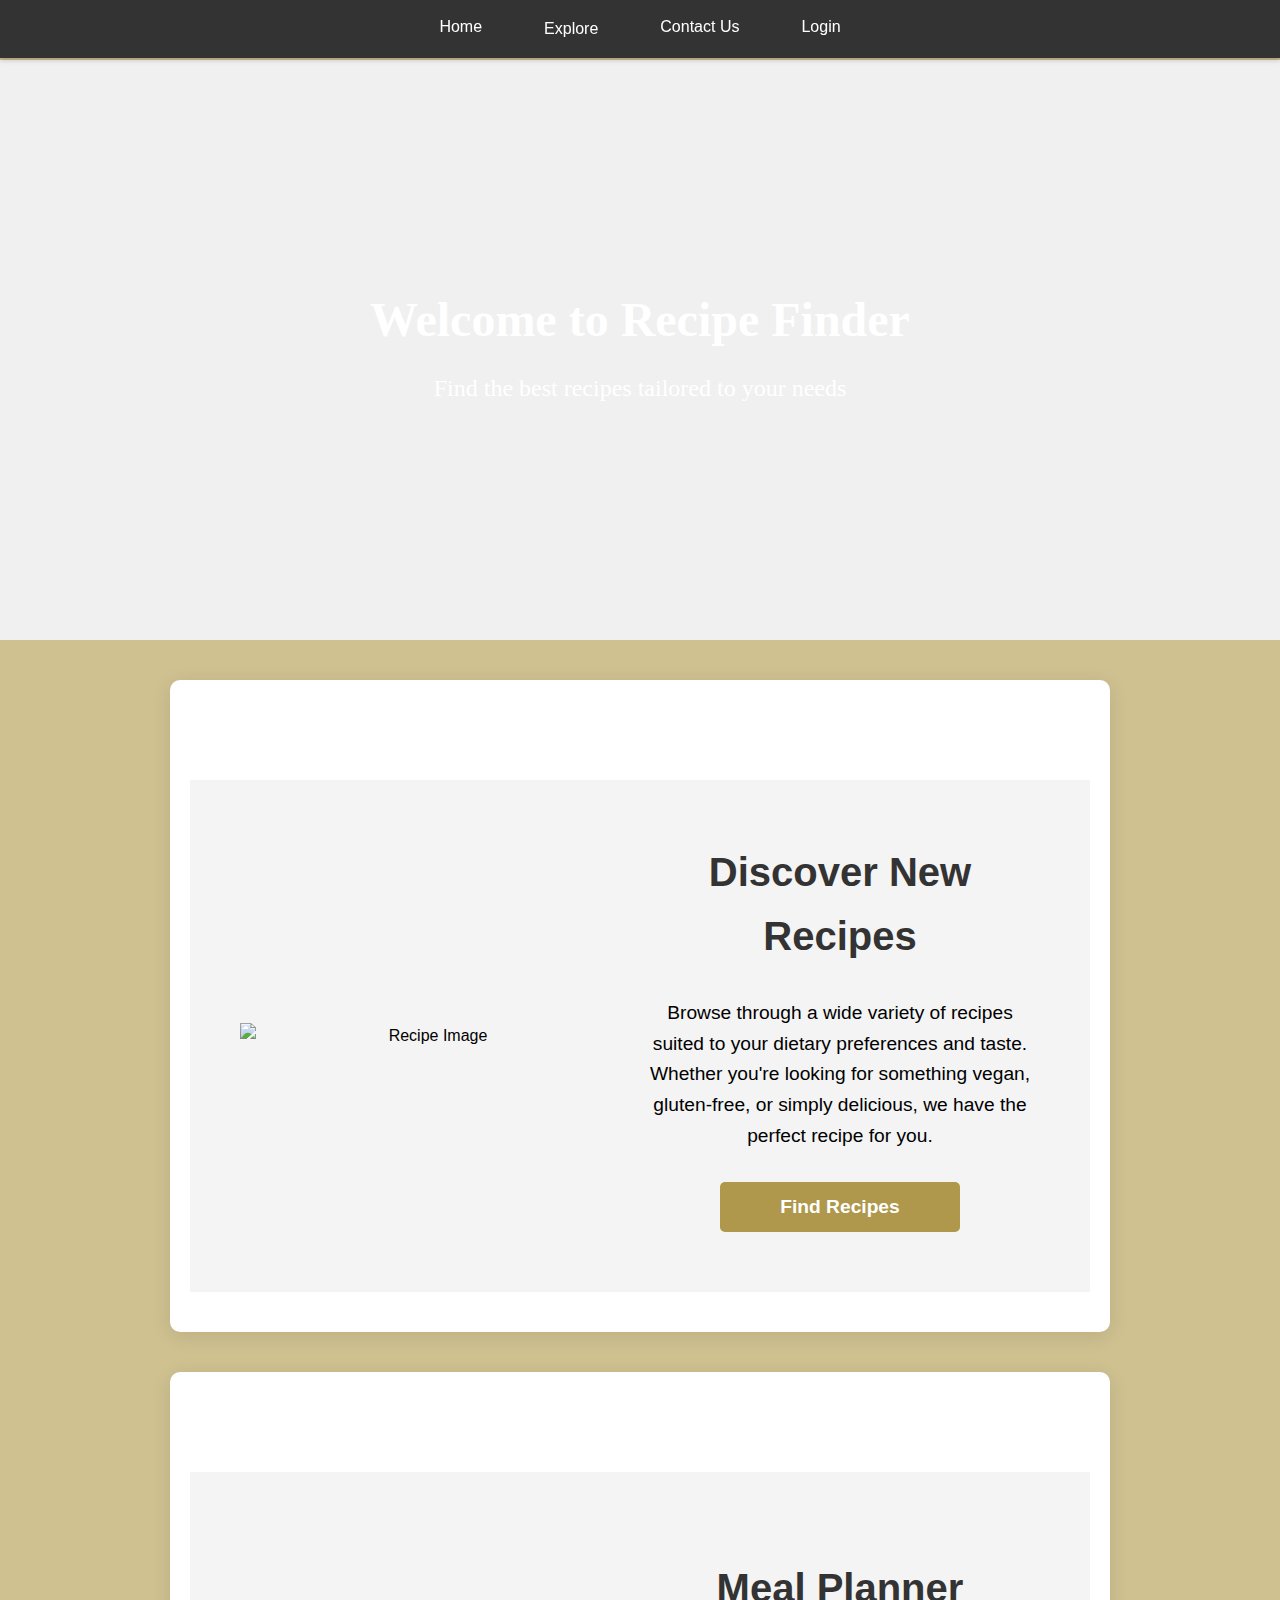
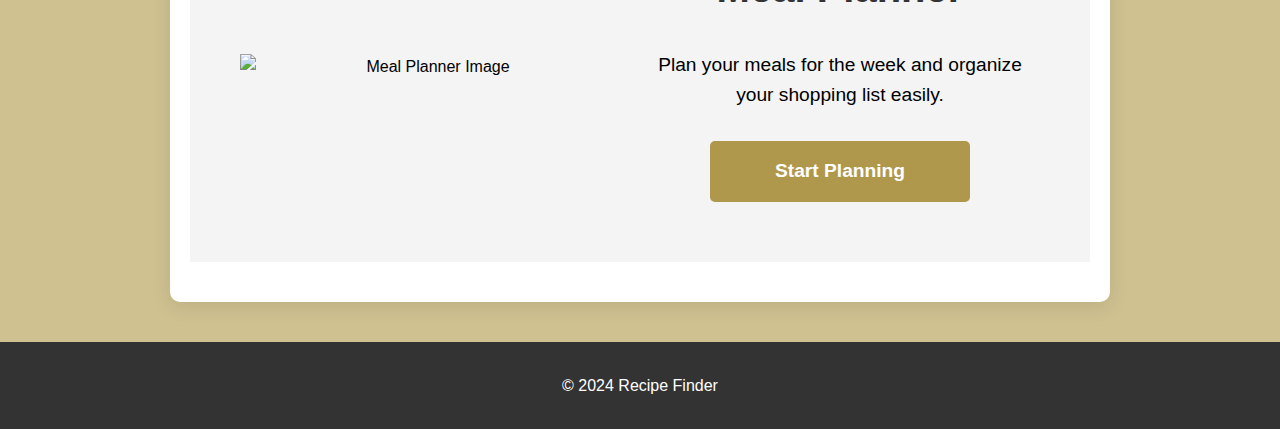
==== index.html @ 9f0b710c "Add files via upload" ====
<!DOCTYPE html>
<html lang="en">
<head>
    <meta charset="UTF-8">
    <meta name="viewport" content="width=device-width, initial-scale=1.0">
    <title>Recipe Finder Website</title>
    <link rel="stylesheet" href="styles.css">
    <link rel="stylesheet" href="https://cdnjs.cloudflare.com/ajax/libs/font-awesome/6.0.0-beta3/css/all.min.css"> <!-- Updated link -->
</head>

<body>
    <!-- Navigation Bar -->
    <nav>
        <ul>
            <li><a href="index.html">Home</a></li>
            <li class="dropdown">
                <a href="javascript:void(0)" class="dropbtn">Explore</a>
                <div class="dropdown-content">
                    <a href="find-recipe.html">Find Recipe</a>
                    <a href="meal-planner.html">Meal Planner</a>
                </div>
            </li>
            
            <li><a href="contact-us.html">Contact Us</a></li>
            <li><a href="signin.html">Login</a></li>
            
        </ul>
    </nav>

    <!-- Cover Section -->
    <header class="cover">
        <h1>Welcome to Recipe Finder</h1>
        <p>Find the best recipes tailored to your needs</p>
    </header>
    
    <main>
        <!-- Section with image on the left for "Find Recipe" -->
        <section id="find-recipe-section">
            <div class="info-with-image">
                <img src="images/recipe-image.jpg" alt="Recipe Image">
                <div class="info-text">
                    <h2>Discover New Recipes</h2>
                    <p>Browse through a wide variety of recipes suited to your dietary preferences and taste. Whether you're looking for something vegan, gluten-free, or simply delicious, we have the perfect recipe for you.</p>
                    <a href="find-recipe.html" class="btn">Find Recipes</a>
                </div>
            </div>
        </section>

        <!-- Meal Planner Section with image on the right -->
        <section id="meal-planner-section">
            <div class="info-with-image">
                <div class="info-text">
                    <h2>Meal Planner</h2>
                    <p>Plan your meals for the week and organize your shopping list easily.</p>
                    <a href="meal-planner.html" class="btn">Start Planning</a>
                </div>
                <img src="images/meal-planner-image.jpg" alt="Meal Planner Image">
            </div>
           
        </section>
    </main>

    <footer>
        <p>&copy; 2024 Recipe Finder</p>
    </footer>
</body>
</html>
---- styles.css ----
/* General Styles */
body {
    font-family: Arial, sans-serif;
    margin: 0;
    padding: 0;
    line-height: 1.6;
    padding-top: 60px; /* Adjust depending on the navbar height */
    background-color: #cfc190;}

header {
    text-align: center;
    padding: 50px 20px; /* Adjust padding as needed */
    color: #ffffff;
    background-size: cover; /* Maintain cover size */
    background-position: center; 
    background-image: url('images/newcover.jpg'); /* Your cover image */
    height: 480px; /* Set desired height for longer cover */
}
.cover {
    display: flex;               /* Use flexbox */
    flex-direction: column;      /* Stack children vertically */
    justify-content: center;     /* Center content vertically */
    align-items: center;         /* Center content horizontally */
    height: 80vhvh;              /* Full viewport height */
    text-align: center;          /* Center text */
    background-color: #f0f0f0;  /* Optional: set a background color */
   font-family: Georgia, 'Times New Roman', Times, serif;
margin-bottom: 40px;
}

header h1 {
   
    font-size: 3rem;
    margin: 0;
}

header p {
    font-size: 1.5rem;
    margin: 10px 0;
}


/* Fixed Navigation Bar */
nav {
    background-color: #333;
    position: fixed;
    top: 0;
    width: 100%;
    z-index: 1000;
    box-shadow: 0 2px 5px rgba(0, 0, 0, 0.2);
   
}

nav ul {
    list-style-type: none;
    margin: 0;
    padding: 0;
    display: flex;
    justify-content: center;
}

nav ul li {
    margin: 0 15px;
}




nav ul li a {
    display: block;
    color: white;
    text-align: center;
    padding: 14px 16px;
    text-decoration: none;
}

nav ul li a:hover {
    background-color: #111;
}

/* Section with Image on the Left for "Find Recipe" */
#find-recipe-section .info-with-image,
#meal-planner-section .info-with-image {
    display: flex;
    align-items: center;
    padding: 50px;
   
   
    background-color: #f4f4f4;
    gap: 20px; /* Ensure consistent spacing between image and text */
}


/* Images */
#find-recipe-section img,
#meal-planner-section img {
    width: 50%;
    height: auto;
}


/* Reverse layout for "Meal Planner" section */
#meal-planner-section .info-with-image {
    flex-direction: row-reverse;
}
#find-recipe-section {
    margin-top: 20px; /* Adjust the value as needed */
}

/* Meal Planner Section */
#meal-planner-section {
    padding:  100px 20px 40px; /* Padding adjusted for fixed navbar */
    max-width: 900px;
    margin: 0 auto;
    text-align: center;
    background-color: #fff;
    box-shadow: 0 4px 20px rgba(0, 0, 0, 0.1);
    border-radius: 10px;
    margin-top: 40px;
}

#meal-planner-section h2 {
    font-size: 2.5rem;
    color: #333;
    margin-bottom: 30px;
}

/* Ensure buttons and text styles are similar */
#meal-planner-section .btn {
    display: inline-block;
    padding: 15px 30px;
    margin: 10px;
    background-color: #af984c;
    color: white;
    text-decoration: none;
    border-radius: 5px;
    font-size: 1.2rem;
    font-weight: bold;
    transition: background-color 0.3s ease;
}


.info-text {
    max-width: 50%;
}

.info-text h2 {
    font-size: 2rem;
    margin-bottom: 20px;
}

.info-text p {
    font-size: 1.2rem;
    margin-bottom: 20px;
}

.info-text .btn {
    display: inline-block;
    padding: 10px 20px;
    background-color: #af984c;
    color: white;
    text-decoration: none;
    border-radius: 5px;
    font-weight: bold;
}

.info-text .btn:hover {
    background-color: #b9bb50;
}

/* Footer */
footer {
    background-color: #333;
    color: white;
    text-align: center;
    padding: 15px 0;
    margin-top: 40px;
}

/* Weekly Meal Planner Styles */
#weekly-meal-planner,
#daily-meal-planner {
    padding: 20px;
    max-width: 1000px;
    margin: 40px auto;
    background-color: #fff;
    border-radius: 8px;
    box-shadow: 0 2px 15px rgba(0, 0, 0, 0.1);
    text-align: center;
}

h2 {
    font-size: 2.5rem;
    margin-bottom: 30px;
    color: #333;
}

.week-planner,
.day-planner {
    display: grid;
    gap: 20px;
}

.week-planner {
    grid-template-columns: repeat(2, 1fr); /* Two columns for a more professional layout */
}

.day,
.meal {
    background-color: #f9f9f9;
    padding: 20px;
    border-radius: 10px;
    box-shadow: 0 1px 5px rgba(0, 0, 0, 0.2);
    display: flex;
    flex-direction: column;
    align-items: center;
    transition: transform 0.2s ease-in-out;
}

.day:hover,
.meal:hover {
    transform: scale(1.03); /* Slight scale effect on hover */
}

.day img,
.meal img {
    width: 100%;
    height: auto;
    border-radius: 10px;
    margin-bottom: 15px;
}

.day-content,
.meal-content {
    width: 100%;
}

.day-content h3,
.meal-content h3 {
    font-size: 1.8rem;
    margin-bottom: 10px;
    color: #af984c; /* Green for consistency */
}


/* Textarea */
textarea {
    width: 80%;
    height: 100px;
    padding: 10px;
    border-radius: 5px;
    border: 1px solid #ccc;
    resize: vertical; /* Allow vertical resize */
}

/* Button Styles */
button,
#search-btn {
    background-color: #af984c;
    color: white;
    padding: 12px 25px;
    border: none;
    border-radius: 5px;
    cursor: pointer;
    font-size: 1.2rem;
    margin-top: 30px;
    margin-bottom: 30px;
}

button:hover,
#search-btn:hover {
    background-color:#af984c;
}

/* Find Recipe Section */
#find-recipe-section {
    padding: 100px 20px 40px; /* Padding adjusted for fixed navbar */
    max-width: 900px;
    margin: 0 auto;
    text-align: center;
    background-color: #fff;
    box-shadow: 0 4px 20px rgba(0, 0, 0, 0.1);
    border-radius: 10px;
}

#find-recipe-section h2 {
    font-size: 2.5rem;
    color: #333;
    margin-bottom: 30px;
    margin-top: 10px;

}

/* Buttons for Plan for Today, Plan for Week, and Grocery List */
#meal-planner-section .btn {
    display: inline-block;
    padding: 15px 30px;
    margin: 10px;
    background-color: #af984c;
    color: white;
    text-decoration: none;
    border-radius: 5px;
    font-size: 1.2rem;
    font-weight: bold;
    transition: background-color 0.3s ease;
}





/* Search Form */
.search-container {
    display: flex;
    flex-direction: column;
    gap: 20px;
    margin-bottom: 30px;
}

#search-query,
#ingredient-input {
    width: 80%;
    padding: 15px;
    border: 1px solid #ccc;
    border-radius: 5px;
    font-size: 1rem;
    margin-top: 20px;
}

/* Filters */
#filters {
    margin-bottom: 30px;
    text-align: left;
    margin-left: 80px;
    font-family: Georgia, 'Times New Roman', Times, serif;
}

#filters label {
    font-size: 1.2rem;
    margin-right: 10px;
}

#diet-filter {
    padding: 10px;
    font-size: 1rem;
    border-radius: 5px;
    border: 1px solid #ccc;
}

/* Recipe Container */
#recipe-container {
    display: grid;
    grid-template-columns: repeat(3, 1fr);
    gap: 20px;
}

.recipe-card {
    background-color: #fff;
    border-radius: 8px;
    box-shadow: 0 2px 10px rgba(0, 0, 0, 0.1);
    overflow: hidden;
    transition: transform 0.2s ease-in-out;
}

.recipe-card:hover {
    transform: scale(1.05);
}

.recipe-card img {
    width: 100%;
    height: auto;
    border-bottom: 1px solid #ddd;
}

.recipe-card h3 {
    font-size: 1.5rem;
    margin: 10px;
}

.recipe-card p {
    font-size: 1rem;
    margin: 10px;
    color: #666;
}

/* Meal Plan and Grocery List Containers */
#meal-plan-container,
#grocery-list,
#grocery-list-section {
    margin-top: 20px;
    text-align: left;
    background-color: #fff;
    padding: 20px;
    border-radius: 8px;
    box-shadow: 0 2px 10px rgba(0, 0, 0, 0.1);
    max-width: 900px;
    margin: 20px auto;
    
}

#grocery-list-section h2 {
    text-align: center;
    color: #333;
    margin-bottom: 40px;
}

#grocery-list {
    list-style-type: none;
    padding: 0;
    margin: 0;
}

#grocery-list li {
    background-color: #f9f9f9;
    padding: 10px;
    border: 1px solid #ddd;
    border-radius: 5px;
    margin-bottom: 10px;
}

/* Dropdown Content (hidden by default) */
.dropdown-content {
    display: none;
    position: absolute;
    background-color: #f9f9f9;
    min-width: 160px;
    box-shadow: 0px 8px 16px rgba(0, 0, 0, 0.2);
    z-index: 1;
    top: 50px;
}

/* Links inside the dropdown */
.dropdown-content a {
    color: black;
    padding: 12px 16px;
    text-decoration: none;
    display: block;
    text-align: left;
}

.dropdown-content a:hover {
    background-color: #ddd;
}

/* Show the dropdown menu on hover */
.dropdown:hover .dropdown-content {
    display: block;
}

/* Dropbtn styling */
.dropbtn {
    background-color: #333;
    color: white;
    padding: 16px;
    font-size: 16px;
    border: none;
    cursor: pointer;
}

/* Collapsing button for mobile */
.collapsible {
    background-color: #777;
    color: white;
    cursor: pointer;
    padding: 10px;
    width: 100%;
    border: none;
    text-align: left;
    outline: none;
    font-size: 15px;
}

.active,
.collapsible:hover {
    background-color: #555;
}

/* Content of collapsible */
.content {
    padding: 0 18px;
    display: none;
    overflow: hidden;
    background-color: #f1f1f1;
}

/* Form Container */
.form-container {
    width: 100%;
    max-width: 400px;
    margin: 100px auto;
    padding: 30px;
    background-color: #fff;
    box-shadow: 0 4px 8px rgba(0, 0, 0, 0.1);
    border-radius: 8px;
    margin-top: 20px;
}

form {
    display: flex;
    flex-direction: column;
}

form h1 {
    text-align: center;
    margin-bottom: 20px;
}

form input {
    padding: 10px;
    margin: 10px 0;
    border: 1px solid #ddd;
    border-radius: 5px;
}

form button {
    background-color: #af984c;
    color: white;
    padding: 10px 15px;
    border: none;
    border-radius: 5px;
    cursor: pointer;
}

form button:hover {
    background-color: #af984c;
}

form p {
    text-align: center;
    margin-top: 15px;
}

form p a {
    color: #af984c;
    text-decoration: none;
}

form p a:hover {
    text-decoration: underline;
}

#recipe-container {
    display: flex;
    flex-wrap: wrap;
    gap: 20px; /* Space between cards */
}

.recipe-card {
    border: 1px solid #ccc;
    border-radius: 8px;
    padding: 10px;
    text-align: center;
    width: 200px; /* Fixed width for cards */
}

/* General button styles */
.btn {
    display: inline-block;
    padding: 15px 30px;
    margin: 10px;
    background-color: #af984c;
    color: white;
    text-decoration: none;
    border-radius: 5px;
    font-size: 1.2rem;
    font-weight: bold;
    transition: background-color 0.3s ease;
}

.btn:hover {
    background-color: #8e7b3a; /* Darker shade on hover */
}

#contact-us-section {
    max-width: 800px;
    margin: 2rem auto;
    background-color: white;
    padding: 2rem;
    border-radius: 8px;
    box-shadow: 0 4px 8px rgba(0,0,0,0.1);
}

#contact-us-section p {
    text-align: center;
    font-size: 1.2em;
    color: #666;
    margin-bottom: 2rem;
}

form {
    display: flex;
    flex-direction: column;
    gap: 1.5rem;
}

label {
    font-size: 1.1em;
    color: #333;
}

input[type="text"], input[type="email"], textarea {
    width: 93%;
    padding: 0.75rem;
    border: 1px solid #ccc;
    border-radius: 4px;
    font-size: 1em;
    background-color: #fafafa;
}
input[type="text"], input[type="password"], textarea {
    width: 93%;
    padding: 0.75rem;
    border: 1px solid #ccc;
    border-radius: 4px;
    font-size: 1em;
    background-color: #fafafa;
}
input[type="text"]:focus, input[type="email"]:focus, textarea:focus {
    border-color: #af984c;
    outline: none;
}

textarea {
    resize: vertical;
}

button[type="submit"] {
    background-color: #af984c;
    color: white;
    padding: 0.75rem;
    border: none;
    border-radius: 4px;
    font-size: 1.1em;
    align-self: center;
    cursor: pointer;
    transition: background-color 0.3s ease;
}

button[type="submit"]:hover {
    background-color: #8e7a40;
}
.btn,
button,
#search-btn {
    display: inline-block;
    width: 200px; /* Set a consistent width */
    padding: 12px 0; /* Uniform padding (top/bottom and left/right) */
    margin: 10px;
    background-color: #af984c;
    color: white;
    text-decoration: none;
    border-radius: 5px;
    font-size: 1.2rem;
    font-weight: bold;
    
    transition: background-color 0.3s ease;
    text-align: center; /* Center the text inside the button */
}

.hbtn{
    display: inline-block;
    width: 200px; /* Set a consistent width */
    padding: 12px 0; /* Uniform padding (top/bottom and left/right) */
    margin: 10px;
    background-color: #af984c;
    color: white;
    text-decoration: none;
    border-radius: 5px;
    font-size: 1.2rem;
    font-weight: bold;
    margin-left: 35%;
    transition: background-color 0.3s ease;
    text-align: center; 
}
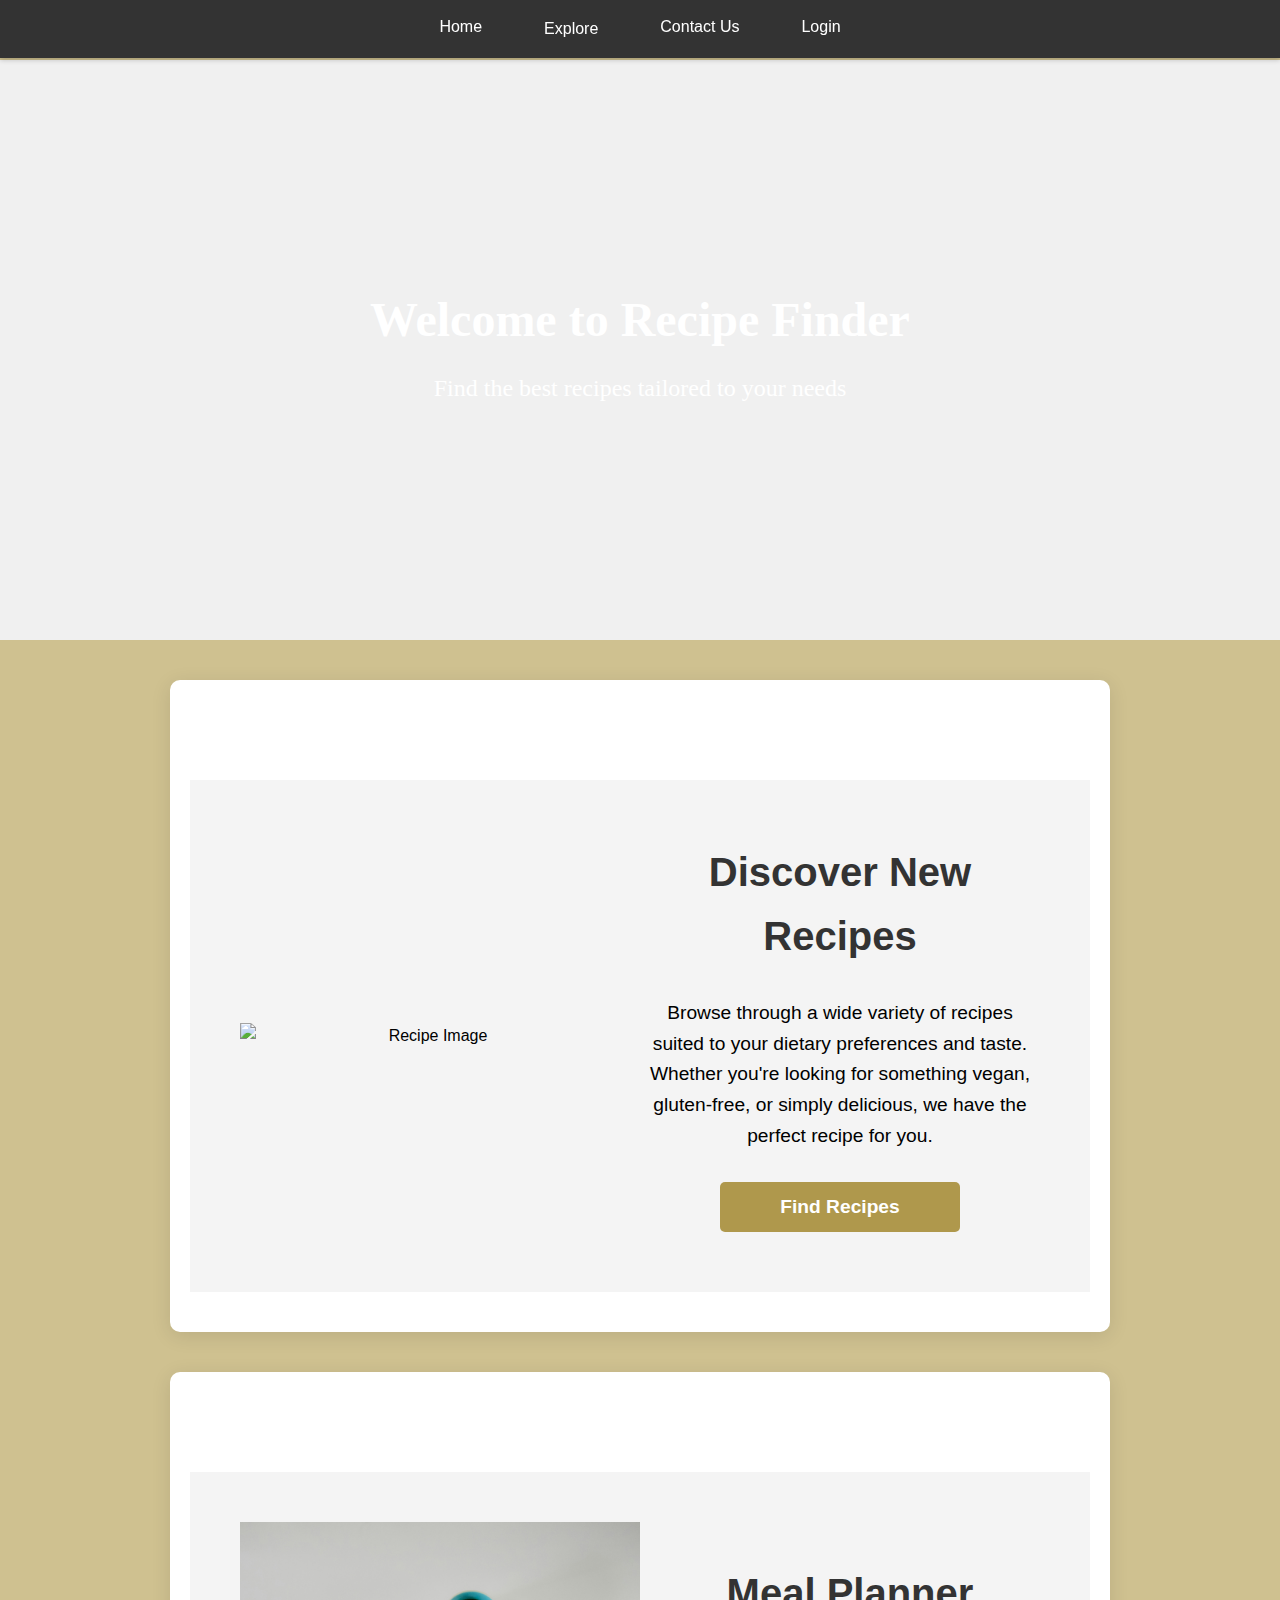
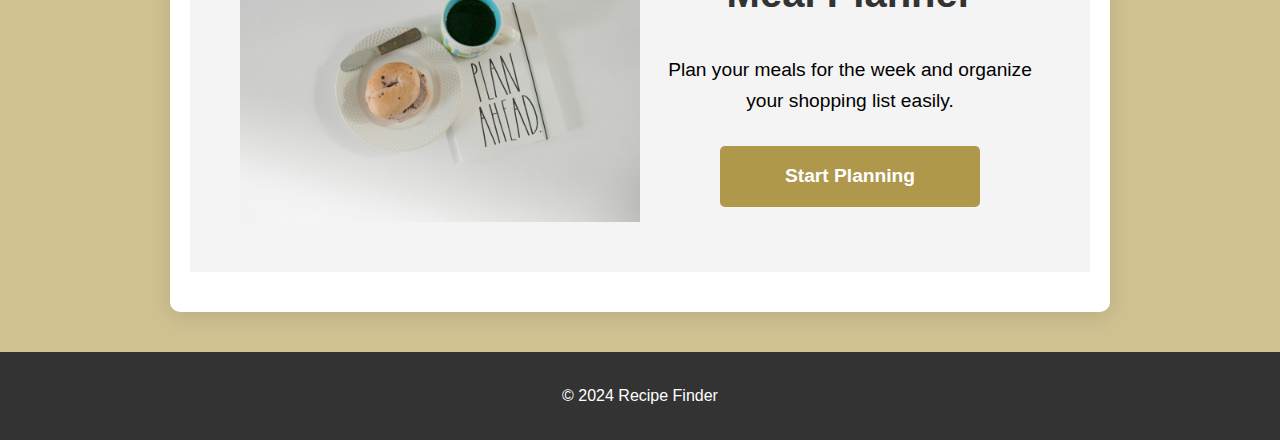
==== commit 254f0d25: "Update index.html" ====
--- a/index.html
+++ b/index.html
@@ -37,7 +37,7 @@
         <!-- Section with image on the left for "Find Recipe" -->
         <section id="find-recipe-section">
             <div class="info-with-image">
-                <img src="images/recipe-image.jpg" alt="Recipe Image">
+                <img src="recipe-image.jpg" alt="Recipe Image">
                 <div class="info-text">
                     <h2>Discover New Recipes</h2>
                     <p>Browse through a wide variety of recipes suited to your dietary preferences and taste. Whether you're looking for something vegan, gluten-free, or simply delicious, we have the perfect recipe for you.</p>
@@ -54,7 +54,7 @@
                     <p>Plan your meals for the week and organize your shopping list easily.</p>
                     <a href="meal-planner.html" class="btn">Start Planning</a>
                 </div>
-                <img src="images/meal-planner-image.jpg" alt="Meal Planner Image">
+                <img src="meal-planner-image.jpg" alt="Meal Planner Image">
             </div>
            
         </section>
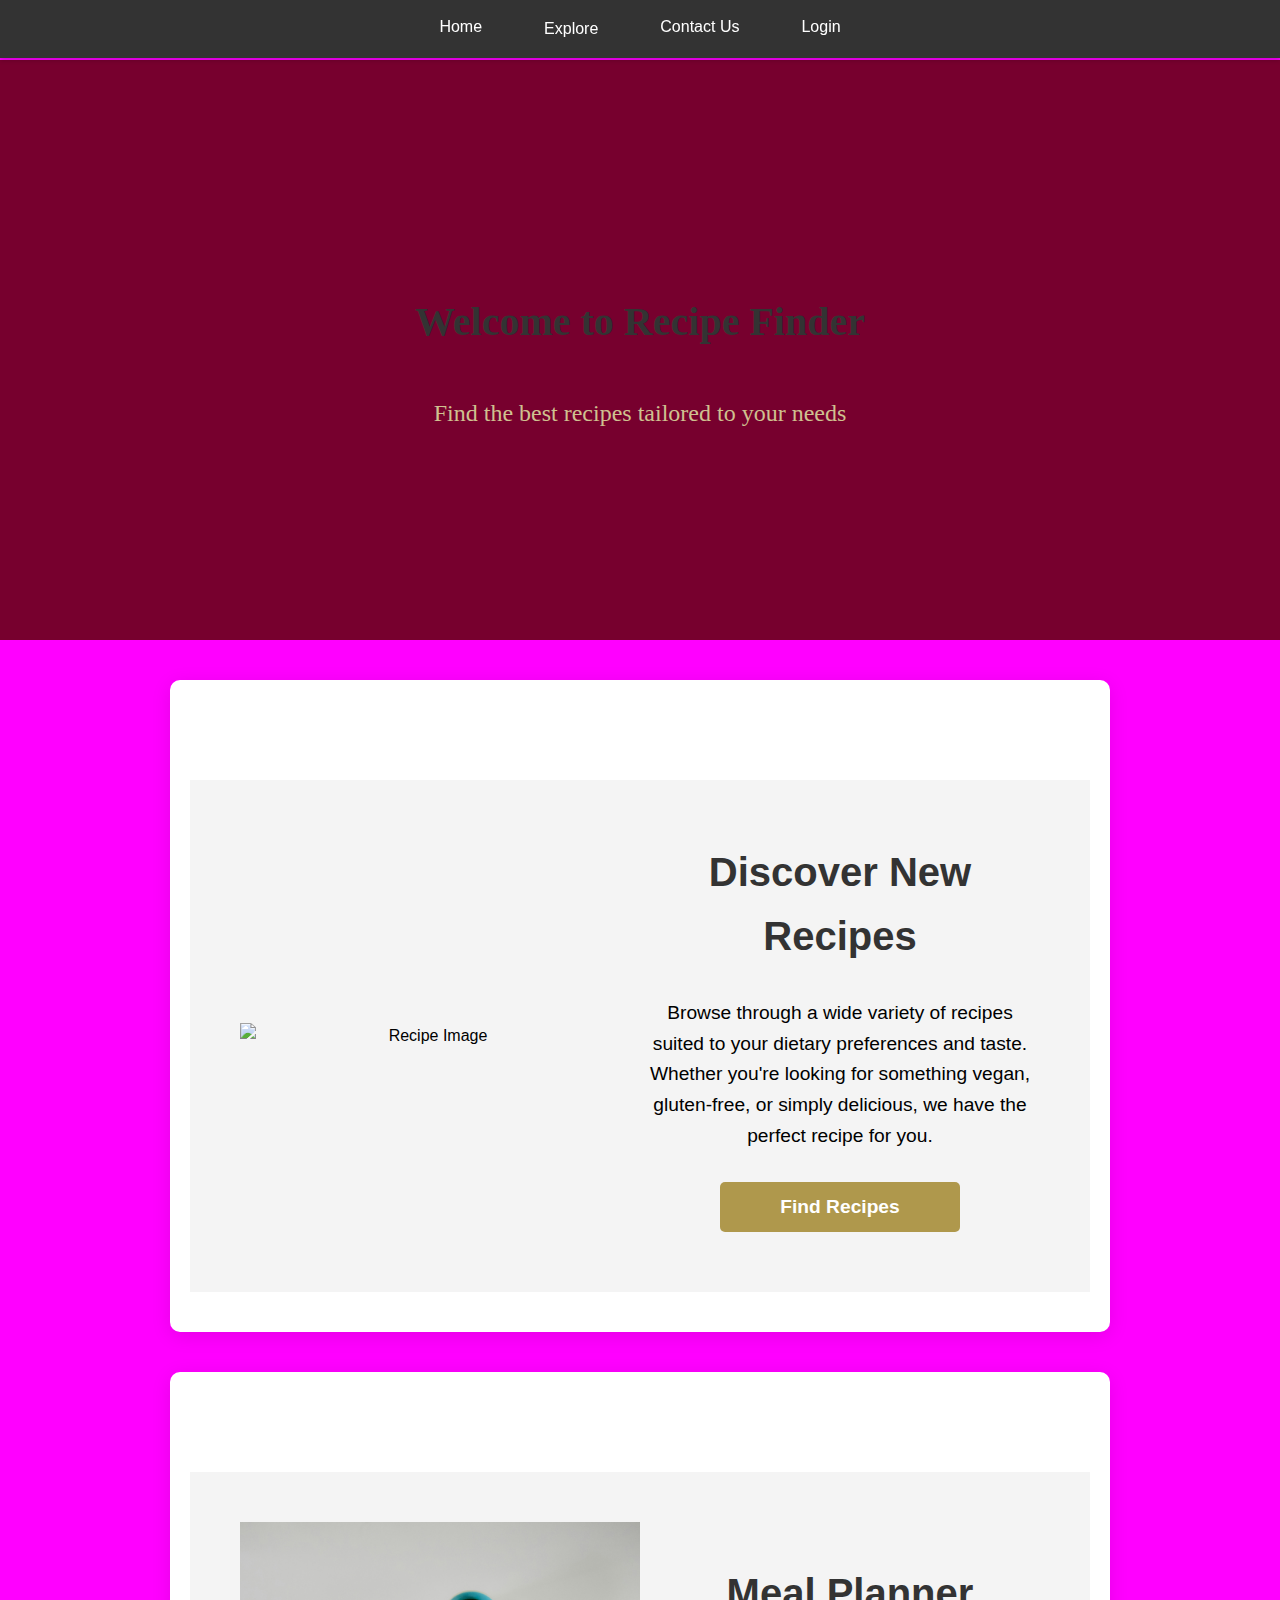
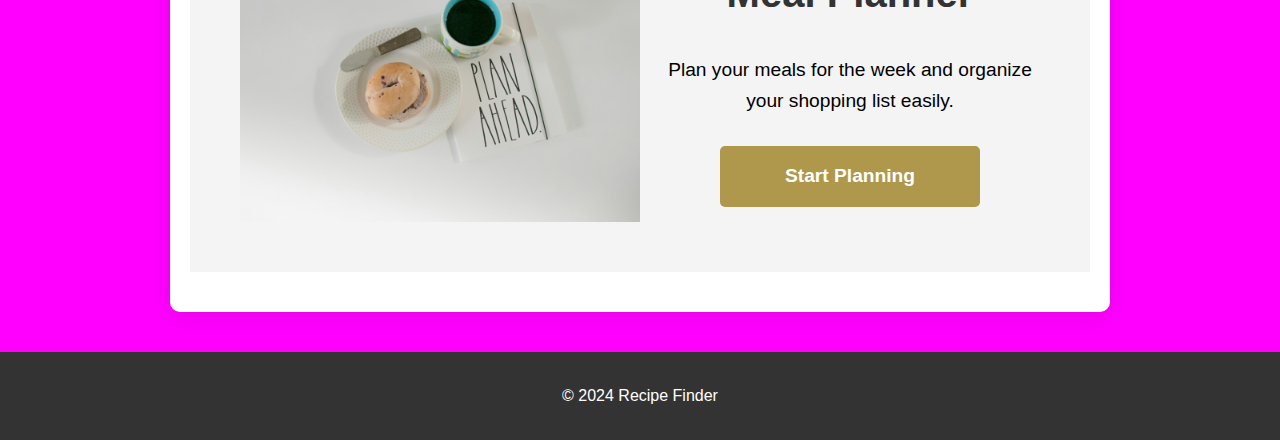
==== commit c79b8327: "Update index.html" ====
--- a/index.html
+++ b/index.html
@@ -29,7 +29,7 @@
 
     <!-- Cover Section -->
     <header class="cover">
-        <h1>Welcome to Recipe Finder</h1>
+        <h2>Welcome to Recipe Finder</h2>
         <p>Find the best recipes tailored to your needs</p>
     </header>
     
--- a/styles.css
+++ b/styles.css
@@ -5,25 +5,26 @@
     padding: 0;
     line-height: 1.6;
     padding-top: 60px; /* Adjust depending on the navbar height */
-    background-color: #cfc190;}
+    background-color: #ff00ff;
+}
 
 header {
-    text-align: center;
+   text-align: center;
     padding: 50px 20px; /* Adjust padding as needed */
-    color: #ffffff;
+    color: #cfc190;
     background-size: cover; /* Maintain cover size */
     background-position: center; 
-    background-image: url('images/newcover.jpg'); /* Your cover image */
+    background-color:#a5003f; /* Your cover image */
     height: 480px; /* Set desired height for longer cover */
 }
 .cover {
-    display: flex;               /* Use flexbox */
+   display: flex;               /* Use flexbox */
     flex-direction: column;      /* Stack children vertically */
     justify-content: center;     /* Center content vertically */
     align-items: center;         /* Center content horizontally */
     height: 80vhvh;              /* Full viewport height */
     text-align: center;          /* Center text */
-    background-color: #f0f0f0;  /* Optional: set a background color */
+    background-color: #77002e;  /* Optional: set a background color */
    font-family: Georgia, 'Times New Roman', Times, serif;
 margin-bottom: 40px;
 }
@@ -670,4 +671,4 @@
     margin-left: 35%;
     transition: background-color 0.3s ease;
     text-align: center; 
-}+}
